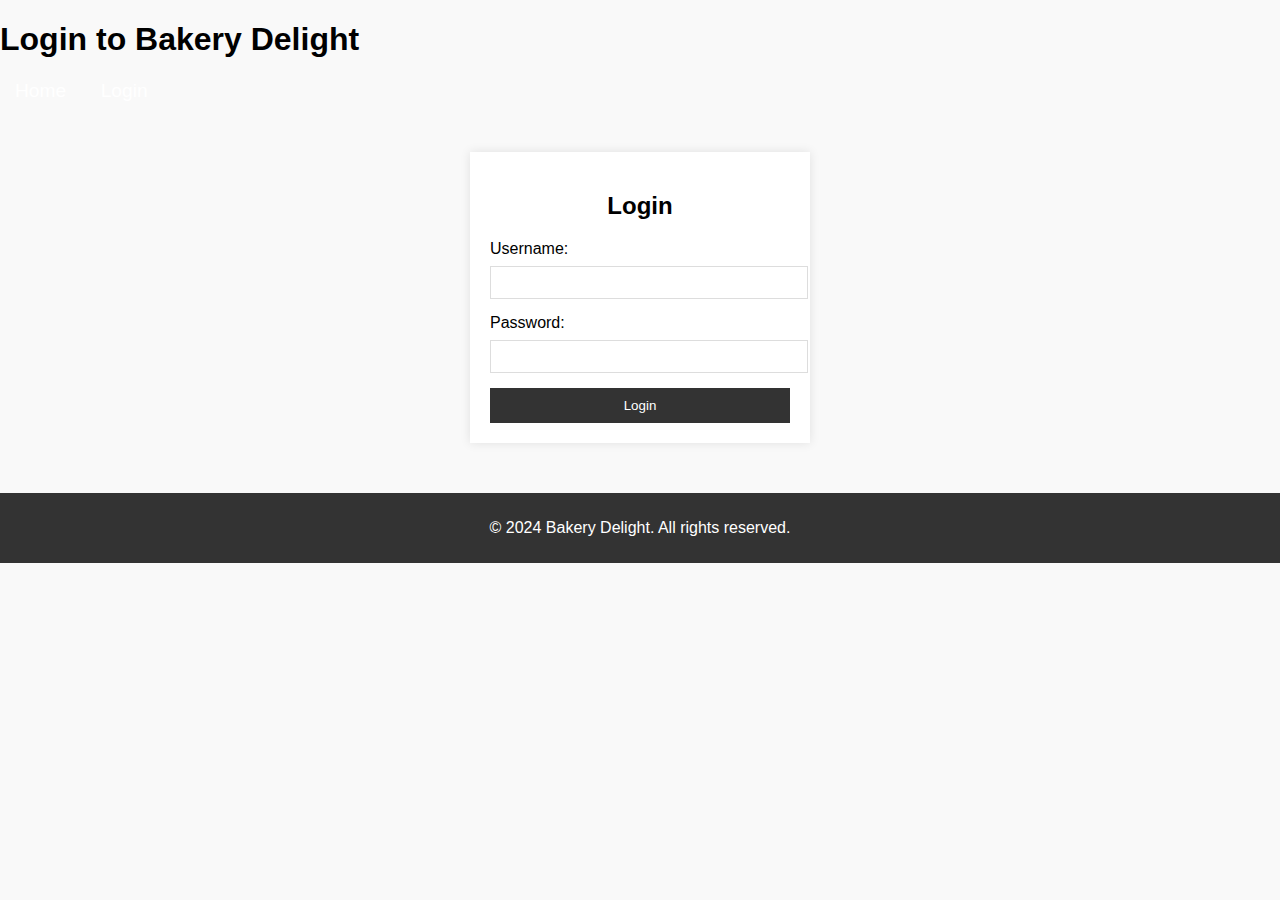
==== login.html @ 7df35563 "Initial commit with bakery website files" ====
<!DOCTYPE html>
<html lang="en">
<head>
    <meta charset="UTF-8">
    <meta name="viewport" content="width=device-width, initial-scale=1.0">
    <title>Login - Bakery Delight</title>
    <link rel="stylesheet" href="styles.css">
</head>
<body>
    <header>
        <h1>Login to Bakery Delight</h1>
        <nav>
            <ul>
                <li><a href="index.html">Home</a></li>
                <li><a href="login.html">Login</a></li>
            </ul>
        </nav>
    </header>
    <main>
        <section class="login-form">
            <h2>Login</h2>
            <form action="/submit-login" method="post">
                <label for="username">Username:</label>
                <input type="text" id="username" name="username" required>
                <label for="password">Password:</label>
                <input type="password" id="password" name="password" required>
                <button type="submit">Login</button>
            </form>
        </section>
    </main>
    <footer>
        <p>&copy; 2024 Bakery Delight. All rights reserved.</p>
    </footer>
</body>
</html>
---- styles.css ----
body {
    font-family: Arial, sans-serif;
    margin: 0;
    padding: 0;
    background-color: #f9f9f9;
}

header.welcome-section {
    height: 100vh; /* Makes the welcome section cover the full viewport height */
    background-image: url('bakery-background.jpg'); /* Replace with your image */
    background-size: cover;
    background-position: center;
    color: #fff;
    text-align: center;
    display: flex;
    flex-direction: column;
    justify-content: center;
}

header.welcome-section h1 {
    font-size: 3em;
    margin: 0;
}

header.welcome-section p {
    font-size: 1.5em;
    margin-top: 10px;
}

nav ul {
    list-style: none;
    padding: 0;
    margin-top: 20px;
}

nav ul li {
    display: inline;
    margin: 0 15px;
}

nav ul li a {
    color: #fff;
    text-decoration: none;
    font-size: 1.2em;
}

.home-section, .menu-section, .about-section, .contact-section {
    padding: 60px 20px;
    text-align: center;
}

.menu-section {
    background-color: #f7f7f7;
    color: #333;
}

.about-section {
    background-color: #fff;
    color: #333;
}

.contact-section {
    background-color: #f3f3f3;
    color: #333;
}

footer {
    text-align: center;
    background-color: #333;
    color: #fff;
    padding: 10px 0;
    position: relative;
}
.login-form {
    max-width: 300px;
    margin: 50px auto;
    padding: 20px;
    background-color: #fff;
    box-shadow: 0 0 10px rgba(0, 0, 0, 0.1);
}

.login-form h2 {
    text-align: center;
    margin-bottom: 20px;
}

.login-form label {
    display: block;
    margin-bottom: 8px;
}

.login-form input {
    width: 100%;
    padding: 8px;
    margin-bottom: 15px;
    border: 1px solid #ddd;
}

.login-form button {
    width: 100%;
    padding: 10px;
    background-color: #333;
    color: #fff;
    border: none;
    cursor: pointer;
}

.login-form button:hover {
    background-color: #555;
}
.menu-item {
    margin-bottom: 20px;
    padding: 10px;
    background-color: #fff;
    border: 1px solid #ddd;
    box-shadow: 0 0 10px rgba(0, 0, 0, 0.1);
}
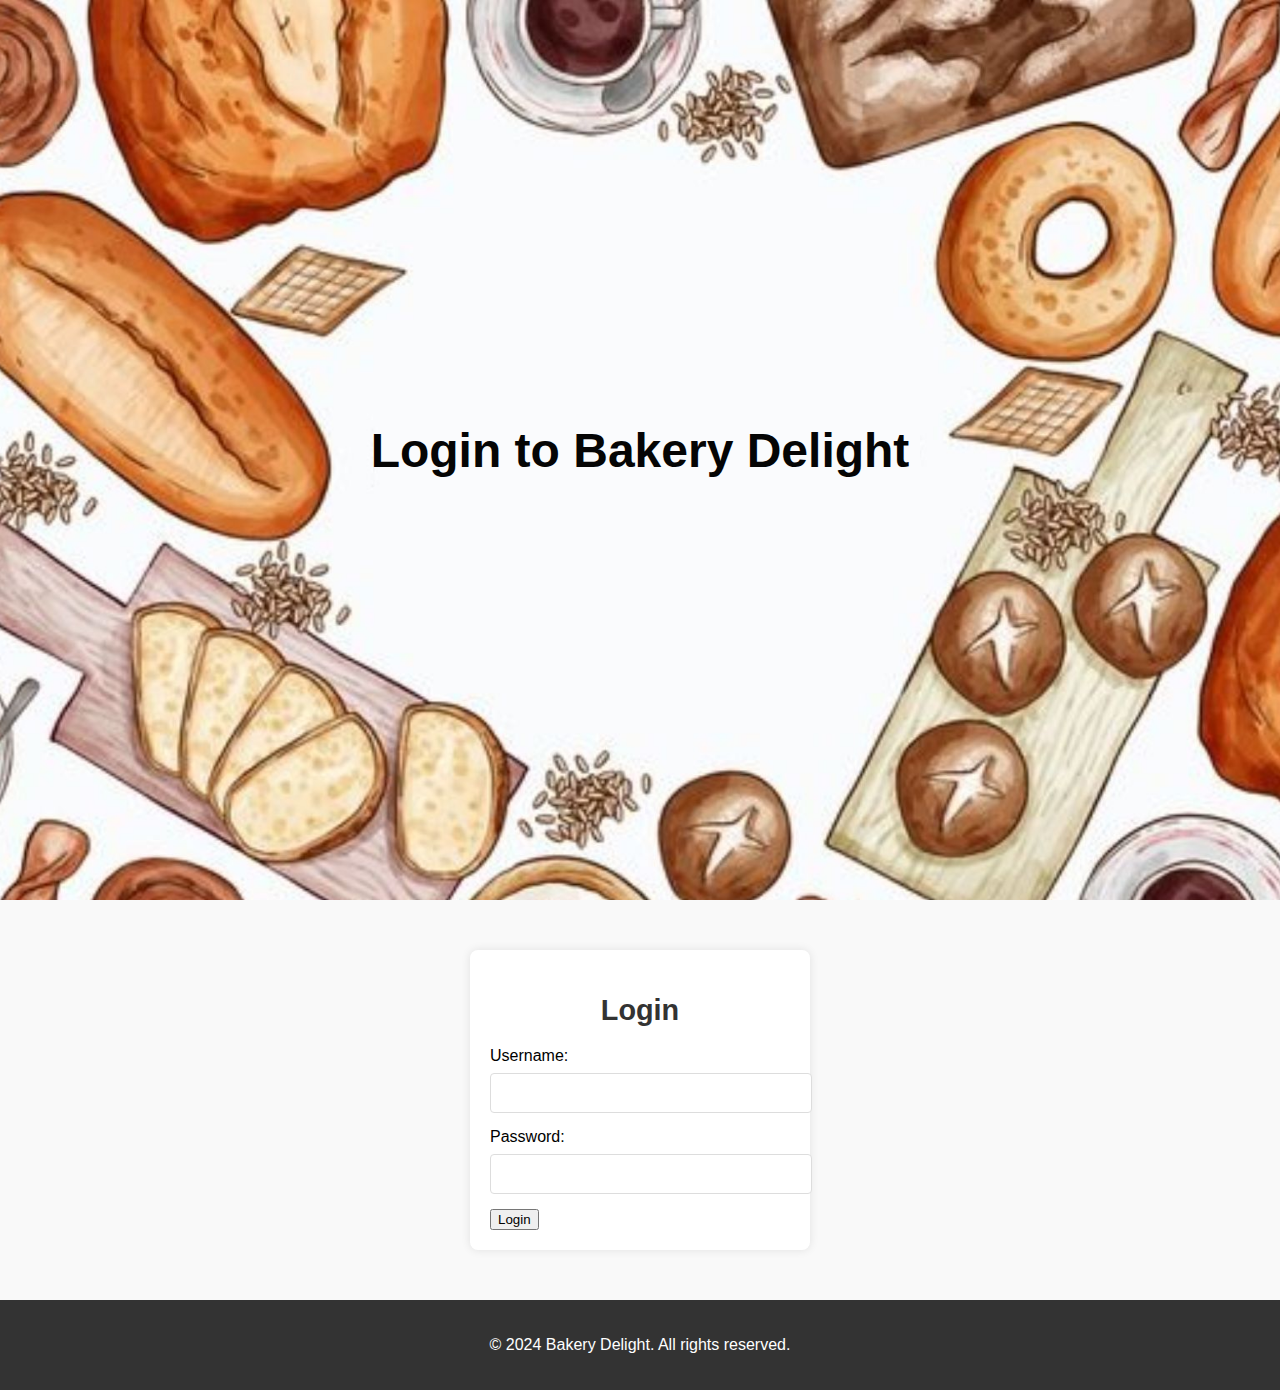
==== commit 34e5728a: "Update login/logout functionality and HTML structure" ====
--- a/login.html
+++ b/login.html
@@ -7,29 +7,31 @@
     <link rel="stylesheet" href="styles.css">
 </head>
 <body>
-    <header>
+    <header class="welcome-section">
         <h1>Login to Bakery Delight</h1>
-        <nav>
-            <ul>
-                <li><a href="index.html">Home</a></li>
-                <li><a href="login.html">Login</a></li>
-            </ul>
-        </nav>
     </header>
+
     <main>
-        <section class="login-form">
+        <div class="login-form">
             <h2>Login</h2>
-            <form action="/submit-login" method="post">
+            <form id="login-form">
                 <label for="username">Username:</label>
                 <input type="text" id="username" name="username" required>
                 <label for="password">Password:</label>
                 <input type="password" id="password" name="password" required>
                 <button type="submit">Login</button>
             </form>
-        </section>
+        </div>
     </main>
+
     <footer>
         <p>&copy; 2024 Bakery Delight. All rights reserved.</p>
     </footer>
+    <script src="login.js"></script>
 </body>
 </html>
+
+
+
+
+
--- a/styles.css
+++ b/styles.css
@@ -5,12 +5,13 @@
     background-color: #f9f9f9;
 }
 
+/* Welcome Section */
 header.welcome-section {
     height: 100vh; /* Makes the welcome section cover the full viewport height */
-    background-image: url('bakery-background.jpg'); /* Replace with your image */
+    background-image: url('main page bake bg.jpg'); /* Replace with your image */
     background-size: cover;
     background-position: center;
-    color: #fff;
+    color: #050505;
     text-align: center;
     display: flex;
     flex-direction: column;
@@ -27,6 +28,7 @@
     margin-top: 10px;
 }
 
+/* Navigation */
 nav ul {
     list-style: none;
     padding: 0;
@@ -39,11 +41,18 @@
 }
 
 nav ul li a {
-    color: #fff;
+    color: #6f3811; /* Brown color */
     text-decoration: none;
     font-size: 1.2em;
+    transition: color 0.3s ease; /* Smooth transition for color change */
 }
 
+nav ul li a:hover {
+    color: #70391f; /* Slightly lighter brown color on hover */
+}
+
+
+/* Sections */
 .home-section, .menu-section, .about-section, .contact-section {
     padding: 60px 20px;
     text-align: center;
@@ -64,24 +73,33 @@
     color: #333;
 }
 
+/* Footer */
 footer {
     text-align: center;
     background-color: #333;
     color: #fff;
-    padding: 10px 0;
-    position: relative;
+    padding: 20px 0; /* Padding for better spacing */
+    position: relative; /* Changed from fixed to relative */
+    width: 100%;
+    margin-top: 20px; /* Adds space between the content and the footer */
 }
+
+
+/* Login Form */
 .login-form {
     max-width: 300px;
     margin: 50px auto;
     padding: 20px;
     background-color: #fff;
     box-shadow: 0 0 10px rgba(0, 0, 0, 0.1);
+    border-radius: 8px; /* Rounded corners */
 }
 
 .login-form h2 {
     text-align: center;
     margin-bottom: 20px;
+    font-size: 1.8em;
+    color: #333;
 }
 
 .login-form label {
@@ -91,27 +109,47 @@
 
 .login-form input {
     width: 100%;
-    padding: 8px;
+    padding: 10px; /* Increased padding */
     margin-bottom: 15px;
     border: 1px solid #ddd;
+    border-radius: 4px; /* Slightly rounded corners */
+    font-size: 1em; /* Slightly larger font */
+    transition: border-color 0.3s ease; /* Smooth transition for border color change */
 }
 
-.login-form button {
-    width: 100%;
-    padding: 10px;
+.login-form input:focus {
+    border-color: #333; /* Darker border when focused */
+}
+
+.logged-in-button {
+    display: inline-block;
+    padding: 10px 20px;
     background-color: #333;
     color: #fff;
-    border: none;
+    text-decoration: none;
+    border-radius: 4px;
+    font-size: 1.1em;
     cursor: pointer;
+    transition: background-color 0.3s ease;
 }
 
-.login-form button:hover {
+.logged-in-button:hover {
     background-color: #555;
 }
+
+
+/* Menu Items */
 .menu-item {
     margin-bottom: 20px;
-    padding: 10px;
+    padding: 15px; /* Increased padding */
     background-color: #fff;
     border: 1px solid #ddd;
     box-shadow: 0 0 10px rgba(0, 0, 0, 0.1);
+    border-radius: 6px; /* Slightly rounded corners */
+    transition: box-shadow 0.3s ease; /* Smooth transition for shadow effect */
 }
+
+.menu-item:hover {
+    box-shadow: 0 0 15px rgba(0, 0, 0, 0.15); /* Slightly stronger shadow on hover */
+}
+
